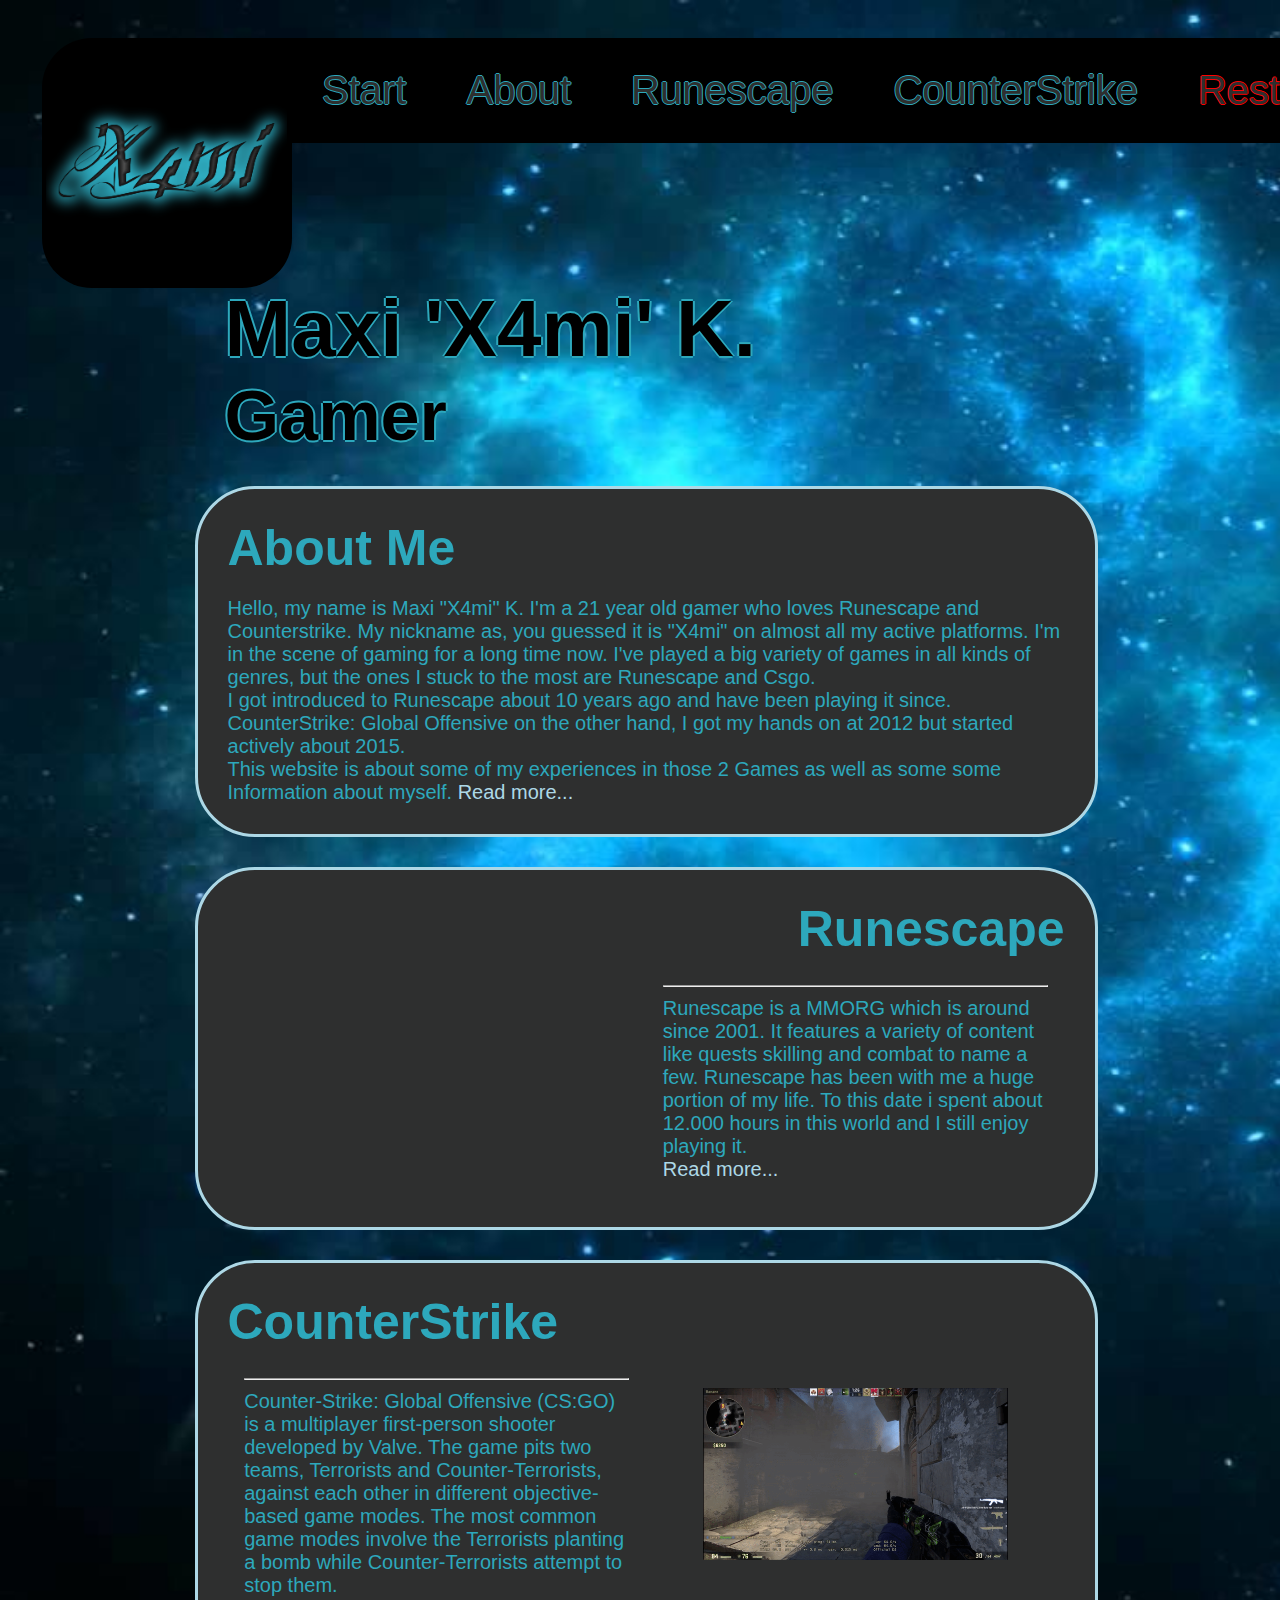
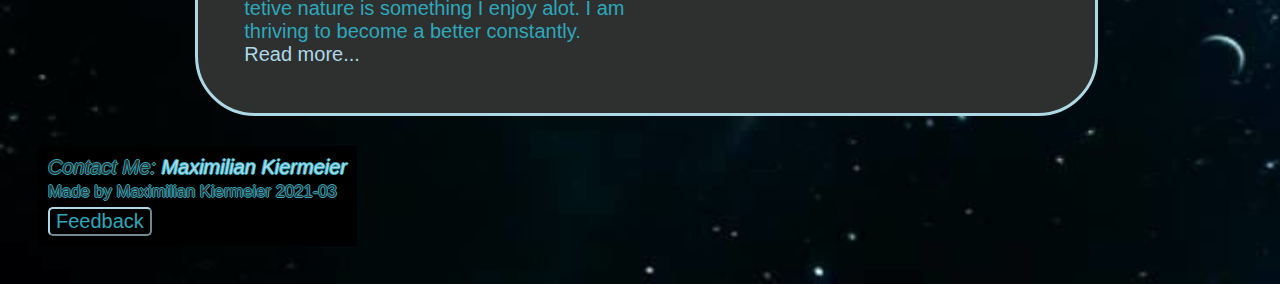
==== Homepage/index.html @ ce338a5d "Logo eingefügt und Titel angepasst" ====
<!DOCTYPE html>
<html lang="de">
<head>
    <meta charset="UTF-8">
    <meta name="Author" content="Maximilian Kiermeier">
    <title>X4mi Start</title>
    <base href="index.html">
    <link rel="stylesheet" href="style.css">
    <link rel="icon" type="image/gif" href="src/logoklein.ico">
    <style type="text/css">
        html {
            background-image: url('src/mainbackground.jpg'); 
            background-size: cover;
            background-repeat: no-repeat;
        }

        h4{
            margin-top: 0px;
        }

        p {
            margin-bottom: 0px;
        }

        embed{
        width: 100%;
        }
    </style>
</head>
<body>
    <header>
        <audio id="audio_play">
            <source src="src/about/epic.mp3" type="audio/mpeg"/>
        </audio>
        <img src="src/logo.png" alt="Logo X4mi" width="250" height="250" onClick="play()" class="logo">
        <script>
            function play()
            {
            document.getElementById('audio_play').play();
            showContent();
            }
        </script>
        <aside>
            <nav class="vertical nav">
                <menu class="menubar">
                    <li class="menubarli"><a href="index.html">Start</a></li>
                    <li class="menubarli"><a href="about.html">About</a></li>
                    <li class="menubarli"> <a href="runescape.html">Runescape</a></li>
                    <li class="menubarli"><a href="csgo.html">CounterStrike</a></li>
                    <li class="menubarli" id="restliche"><a href="restlicheElemente.html">RestlicheElemente</a></li>
                </menu>
            </nav>
        </aside>
    </header>
    <main>
        <article>
            <hgroup class="mainheading">
                <h1>Maxi 'X4mi' K.</h1>
                <h3>Gamer</h3>
            </hgroup>
            <section class="inlineDisplay">
                <h4>About Me</h4>
                <div>
                    <p>Hello, my name is Maxi "X4mi" K. I'm a 21 year old gamer who loves Runescape and Counterstrike. My nickname as, you guessed it is "X4mi" on almost all my active platforms. 
                    I'm in the scene of gaming for a long time now. I've played a big variety of games in all kinds of genres, but the ones I stuck to the most are Runescape and Csgo. 
                    <br>
                    I got introduced to Runescape about 10 years ago and have been playing it since. 
                    <br>
                    CounterStrike: Global Offensive on the other hand, I got my hands on at 2012 but started actively about 2015. 
                    <br>
                    This website is about some of my experiences in those 2 Games as well as some some Information about myself.
                    <a href="about.html">Read more...</a>
                    </p>
                </div>
            </section>
            <section class="inlineDisplay">
                <h4 class="righth">Runescape</h4>
                <div>
                    <div>
                        <figure>
                            <embed src="src/runescape/rsgif.gif">    
                        </figure>               
                    </div>
                    <div> 
                        <hr>
                        Runescape is a MMORG which is around since 2001. It features a variety of content like quests skilling and combat to name a few. Runescape has been with me a huge portion of my life. To this date i spent about 12.000 hours in this world and I still enjoy playing it. <br>
                        <a href="runescape.html">Read more...</a>
                    </div>
                </div>
            </section>
            <section class="inlineDisplay"> 
                <h4>CounterStrike</h4>
                <div>
                    <div>
                        <hr>
                        Counter-Strike: Global Offensive (CS:GO) is a multiplayer first-person shooter developed by Valve. The game pits two teams, Terrorists and Counter-Terrorists, against each other in different objective-based game modes. The most common game modes involve the Terrorists planting a bomb while Counter-Terrorists attempt to stop them. <br>
                        tetive nature is something I enjoy alot. I am thriving to become a better constantly. <br>
                        <a href="csgo.html">Read more...</a>
                    </div> 
                    <div>
                        <figure>
                            <embed src="src/csgo/csgogif.gif" id="csgogif">
                        </figure>
                    </div>
                </div>
            </section>
        </article>
    </main>
    <footer>
        <address>
        Contact Me:
        <a href="mailto:maximilian.kiermeier@hof-university.de">Maximilian Kiermeier</a>
        </address>
        <small>Made by Maximilian Kiermeier <time>2021-03</time></small> 
        <br>
        <button id="open-feedback">Feedback</button>
    </footer>
    <dialog id="feedback" >
        <!-- im Webserver später mal als Post implementieren-->
        <form onsubmit="alert('Thank you!')" id="feedbackform">
        <fieldset>
            <legend class="mainheading">Feedback</legend>    
            <div>
                <table>
                    <tbody> 
                        <tr>
                            <th>Last Name</th>
                            <td>     
                                <input type="text"></input>
                            </td>
                        </tr>
                        <tr>
                            <th>First Name</th>
                            <td>     
                                <input type="text"></input>
                            </td>
                        </tr>
                        <tr>
                            <th>Experience</th>
                            <td>                                   
                                <select>
                                    <optgroup label="worst"></optgroup>
                                    <option>1</option>
                                    <option>2</option>
                                    <option>3</option>
                                    <option>4</option>
                                    <option>5</option>
                                    <optgroup label="best"></optgroup>
                                </select>
                            </td>
                        </tr>
                        <tr>
                            <th>The Topic</th>
                            <td>     
                                <input list="choice">   
                                    <datalist id="choice">
                                        <option>Design</option>
                                        <option>Content</option>
                                    </datalist>
                                </input>
                            </td>
                        </tr>
                    </tbody>
                  </table>
                  <div>
                    <label id="textlabel"><strong>Feedback</strong></label>
                    <textarea maxlength="300" id="textarea"></textarea>
                    <progress max="100" value="0" id="progress"></progress>
                    <output id=count></output> characters left
                  </div>
            </div>
           </fieldset> 
           <button id="send" type="submit">send</button>
           <button id="clear" type="reset">clear</button> 
           <button id="close-feedback" type="reset">back</button>	
           </form>
    </dialog>
    <div>
        <template>
            <h4 style="position: absolute; top: 45px; z-index: 10; margin-left: 40px;">Got ya!</h4>
        </template>
        <script src="feedback.js"></script>
        <!-- Button ausblenden ohne JS-->
        <noscript>
            <style type="text/css">
                #open-feedback {
                    display: none;
                }
            </style>
        <noscript>
    </div>
</body>
</html>
---- Homepage/style.css ----
#restliche a{
    text-shadow: -1px 0 red, 0 1px red, 1px 0 red, 0 -1px red;
}

#restliche a:hover {
    color: red;
} 

.menubarli{
    list-style-type: none;
    margin: 30px;
    display: inline;
}

.mainheading{
    font-size: 60px;
    color: black;
    text-shadow: -2px 0 rgba(45,168,188,255), 0 2px rgba(45,168,188,255), 2px 0 rgba(45,168,188,255), 0 -2px rgba(45,168,188,255);
    margin: 30px;
}

.mainheading h1 {
    margin: 0;
    font-size: 80px;
}

.mainheading h3 {
    margin: 0;
}

.logo {
    border-bottom-right-radius: 50px ;
    border-bottom-left-radius: 50px;
    border-top-left-radius: 50px;
}

.logo:hover {
    opacity: 100%;
    cursor: pointer;
}

h4{
    font-size: 50px;
    margin: 0px;
}

h5{
    margin-top: 0px;
    margin-bottom: 0px;
    font-size: 30px;
    text-decoration: 3px underline;
    text-decoration-color: lightblue ;
}

h6 {
    font-size: 30px;
    margin-top: 20px;
    margin-bottom: 20px;
}

.righth {
    text-align: right;
}

.inlineDisplay {
    overflow: hidden;
}

.inlineDisplay div div {
    margin: 2%;
    width: 46%;
    float: left;
}

.inlineDisplay div div div {
    float: none;
}

.menubarli a {
    font-size: 40px;
    color: rgba(46,47,47,255);
    text-shadow: -1px 0 rgba(45,168,188,255), 0 1px rgba(45,168,188,255), 1px 0 rgba(45,168,188,255), 0 -1px rgba(45,168,188,255);
    text-decoration: none;
}

.menubarli a:hover {
    color: rgba(45,168,188,255);
    text-decoration: none;
} 
     
a:hover {
    color: rgba(45,168,188,255);
    text-decoration: underline;
    text-decoration-color: rgba(45,168,188,255) ;
}   
a:active, .menubarli a:active {
    color:aqua;
}

a{
    color: lightblue;
    text-decoration: none;
}

details{
    width: max-content;
    font-size: 20px;
    margin-top: 10px;
    margin-bottom: 10px;
    }

details summary:hover{
    cursor: pointer;
    color: aqua;
}

menu {
    background: black;
    padding-inline-start: 0;
    display:flex; 
    flex-direction:row;
    margin: 0px;
    border-top-right-radius: 50px ;
    border-bottom-right-radius: 50px;
}

header {
    position: sticky;
    top: -1px;
    margin-left: 4px;
    z-index: 10;
    width: fit-content;
}

aside {
    display: inline-block;
    position: absolute;
}

main {
    width: 75%;
    margin-left: 13%;
    margin-top: -40px;
}

section, dialog {
    background:  rgba(46,47,47,255);
    border: 3px solid lightblue;
    border-radius: 60px;
    padding: 30px;
    margin-bottom: 30px;
}
article {
    background: rgba(46,47,47,255);
    background-color: transparent;
}
footer {
    background: black;
    color: rgba(46,47,47,255);
    text-shadow: -1px 0 rgba(45,168,188,255), 0 1px rgba(45,168,188,255), 1px 0 rgba(45,168,188,255), 0 -1px rgba(45,168,188,255);
    font-size: 20px;
    width: max-content;
    margin-top: 30px;
    padding: 10px;

}
html, dialog{
    font-family: sans-serif;
    font-size: 20px;
    padding: 30px;
    color: rgba(45,168,188,255);
}

dialog {
    position: absolute;
    bottom: -1020px;
    margin-left: 20%;
    width: max-content;
    height: max-content;
    z-index: 10;
    border-radius: 0px;
    background-color: black;
    border-color: rgba(45,168,188,255);
}

#feedback legend {
   margin-bottom: 5px;
}

#feedback table{
    width: 100%;
}

#feedback th {
    text-align: right;
    margin-bottom: 15px;
}

#feedback td {
    margin-bottom: 15px;
} 

#textlabel {
    margin-top: 20px;
    margin-bottom: 10px;
    width: 100%;
    display: block;
}

progress {
    width: 100%;
}

textarea {
    width: 100%;
    resize: none;
    height: 110px;
}

button, input, textarea, select {
    background-color: lightblue;
}

button {
    margin-top: 5px;
    border-radius: 5px;
    border-color: lightblue;
    background-color: black;
    color: rgba(45,168,188,255);
    font-size: 20px;
}

button:hover{
    background-color: lightblue;
    color: black;
}
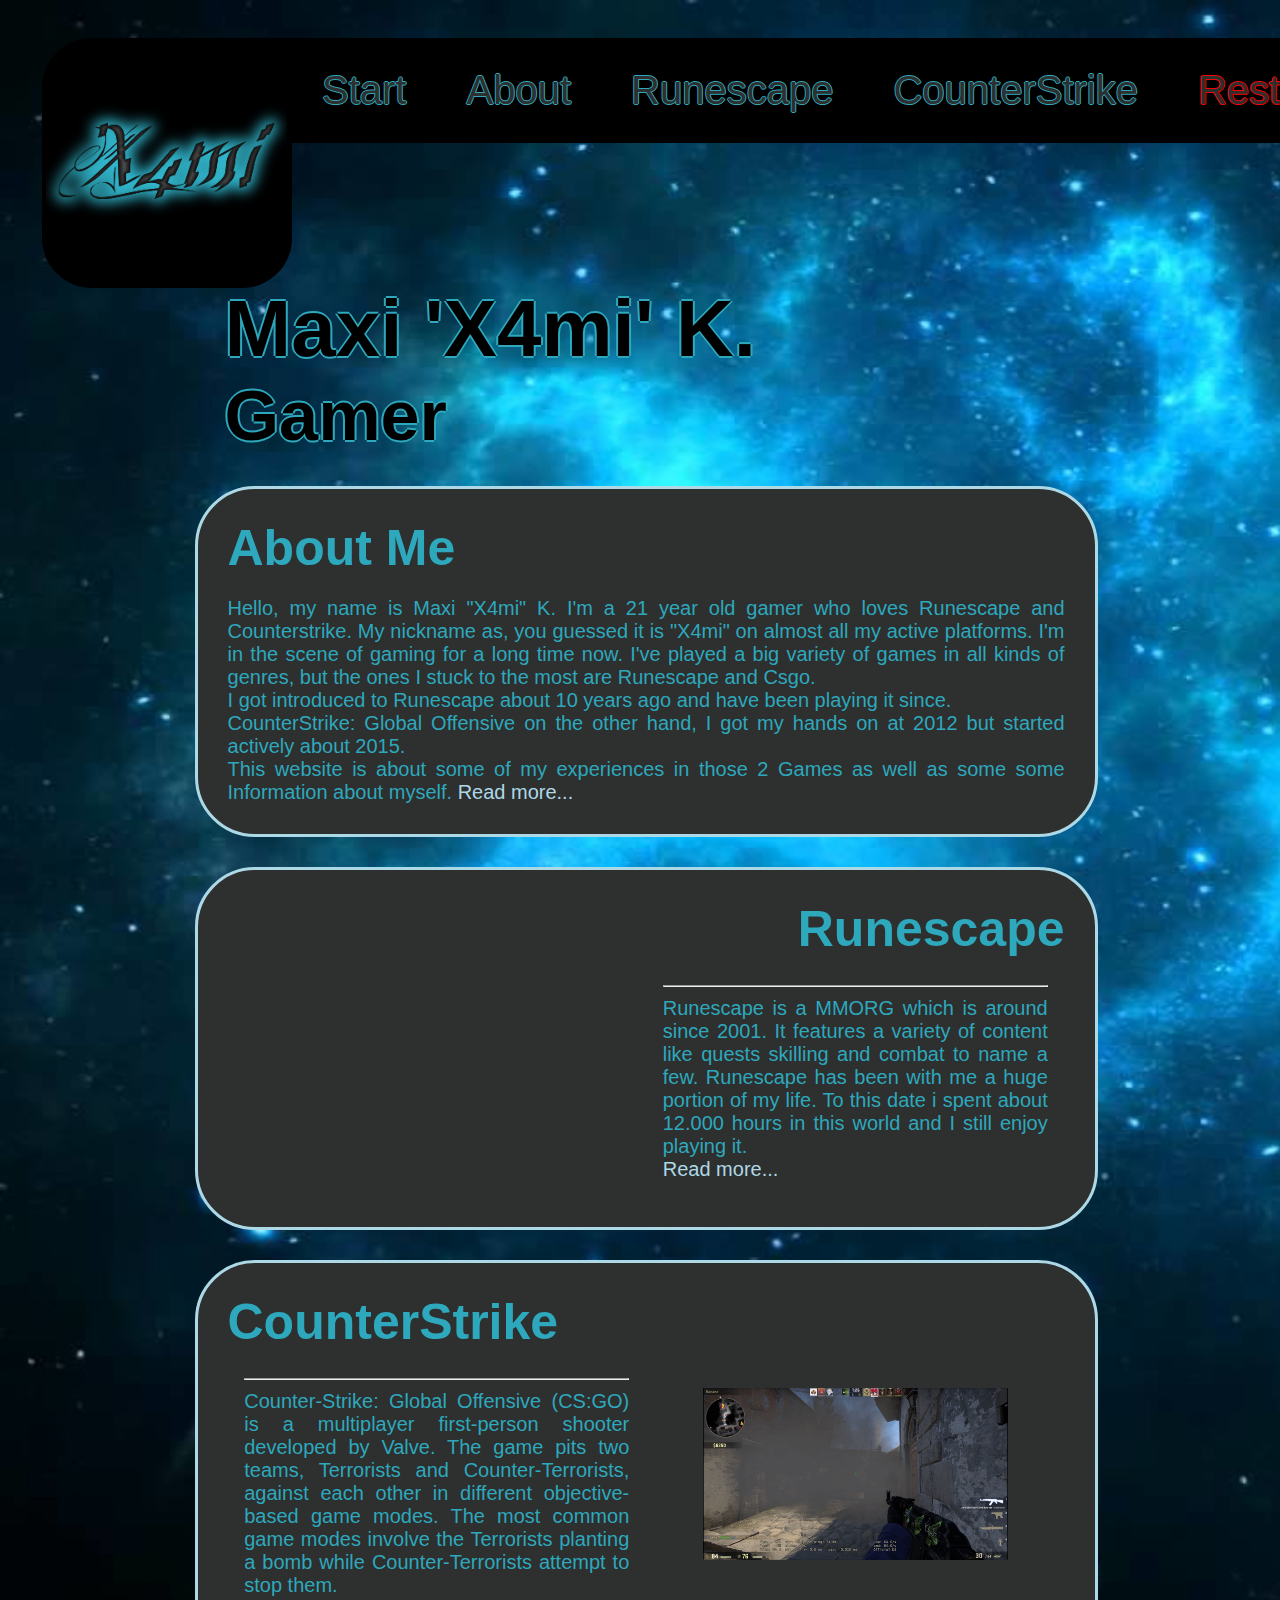
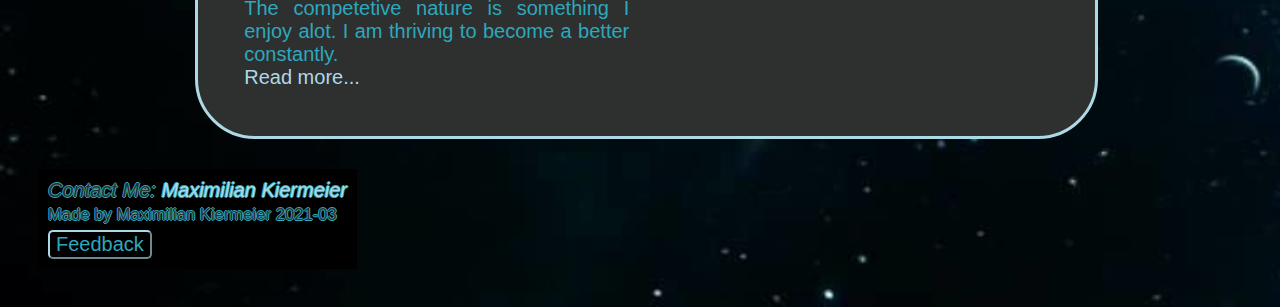
==== commit 80497de1: "Typo" ====
--- a/Homepage/index.html
+++ b/Homepage/index.html
@@ -94,7 +94,7 @@
                     <div>
                         <hr>
                         Counter-Strike: Global Offensive (CS:GO) is a multiplayer first-person shooter developed by Valve. The game pits two teams, Terrorists and Counter-Terrorists, against each other in different objective-based game modes. The most common game modes involve the Terrorists planting a bomb while Counter-Terrorists attempt to stop them. <br>
-                        tetive nature is something I enjoy alot. I am thriving to become a better constantly. <br>
+                        The competetive nature is something I enjoy alot. I am thriving to become a better constantly. <br>
                         <a href="csgo.html">Read more...</a>
                     </div> 
                     <div>
--- a/Homepage/style.css
+++ b/Homepage/style.css
@@ -104,7 +104,7 @@
 }
 
 details{
-    width: max-content;
+    width: fit-content;
     font-size: 20px;
     margin-top: 10px;
     margin-bottom: 10px;
@@ -150,6 +150,7 @@
     border-radius: 60px;
     padding: 30px;
     margin-bottom: 30px;
+    text-align: justify;
 }
 article {
     background: rgba(46,47,47,255);
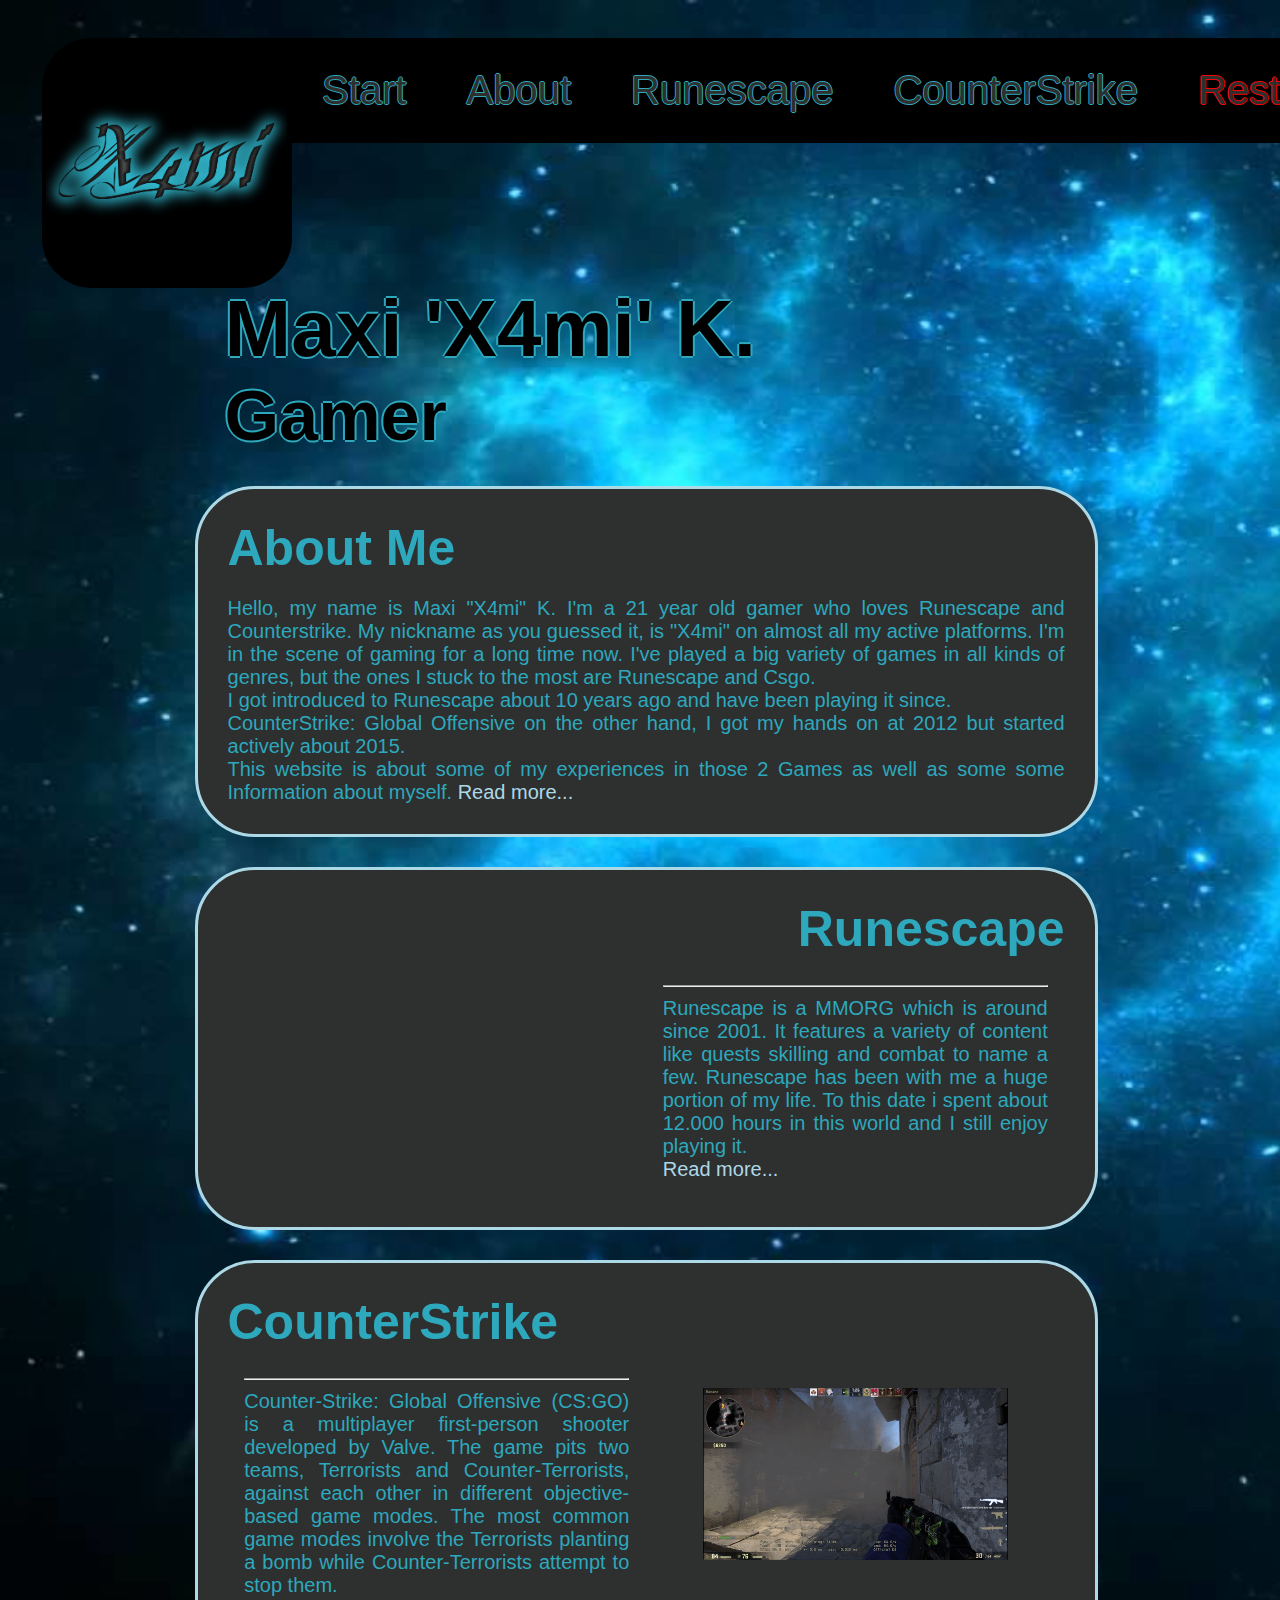
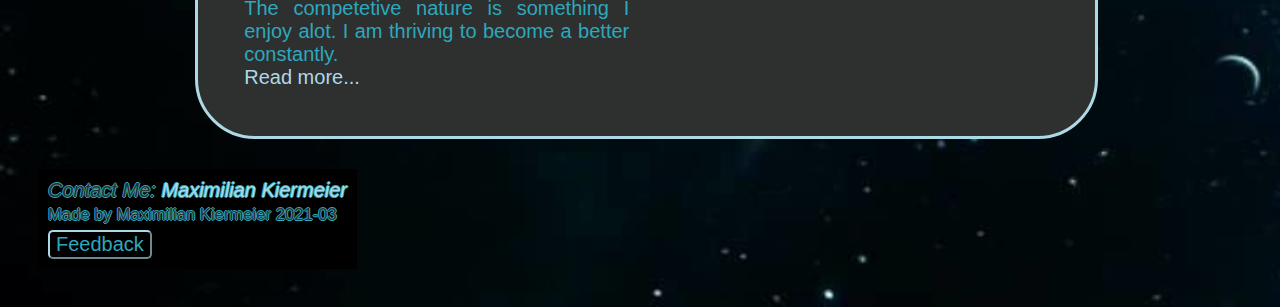
==== commit 12dc54da: "typo" ====
--- a/Homepage/index.html
+++ b/Homepage/index.html
@@ -1,5 +1,6 @@
 <!DOCTYPE html>
 <html lang="de">
+
 <head>
     <meta charset="UTF-8">
     <meta name="Author" content="Maximilian Kiermeier">
@@ -9,12 +10,12 @@
     <link rel="icon" type="image/gif" href="src/logoklein.ico">
     <style type="text/css">
         html {
-            background-image: url('src/mainbackground.jpg'); 
+            background-image: url('src/mainbackground.jpg');
             background-size: cover;
             background-repeat: no-repeat;
         }
 
-        h4{
+        h4 {
             margin-top: 0px;
         }
 
@@ -22,22 +23,22 @@
             margin-bottom: 0px;
         }
 
-        embed{
-        width: 100%;
+        embed {
+            width: 100%;
         }
     </style>
 </head>
+
 <body>
     <header>
         <audio id="audio_play">
-            <source src="src/about/epic.mp3" type="audio/mpeg"/>
+            <source src="src/about/epic.mp3" type="audio/mpeg" />
         </audio>
         <img src="src/logo.png" alt="Logo X4mi" width="250" height="250" onClick="play()" class="logo">
         <script>
-            function play()
-            {
-            document.getElementById('audio_play').play();
-            showContent();
+            function play() {
+                document.getElementById('audio_play').play();
+                showContent();
             }
         </script>
         <aside>
@@ -61,15 +62,19 @@
             <section class="inlineDisplay">
                 <h4>About Me</h4>
                 <div>
-                    <p>Hello, my name is Maxi "X4mi" K. I'm a 21 year old gamer who loves Runescape and Counterstrike. My nickname as, you guessed it is "X4mi" on almost all my active platforms. 
-                    I'm in the scene of gaming for a long time now. I've played a big variety of games in all kinds of genres, but the ones I stuck to the most are Runescape and Csgo. 
-                    <br>
-                    I got introduced to Runescape about 10 years ago and have been playing it since. 
-                    <br>
-                    CounterStrike: Global Offensive on the other hand, I got my hands on at 2012 but started actively about 2015. 
-                    <br>
-                    This website is about some of my experiences in those 2 Games as well as some some Information about myself.
-                    <a href="about.html">Read more...</a>
+                    <p>Hello, my name is Maxi "X4mi" K. I'm a 21 year old gamer who loves Runescape and Counterstrike.
+                        My nickname as you guessed it, is "X4mi" on almost all my active platforms.
+                        I'm in the scene of gaming for a long time now. I've played a big variety of games in all kinds
+                        of genres, but the ones I stuck to the most are Runescape and Csgo.
+                        <br>
+                        I got introduced to Runescape about 10 years ago and have been playing it since.
+                        <br>
+                        CounterStrike: Global Offensive on the other hand, I got my hands on at 2012 but started
+                        actively about 2015.
+                        <br>
+                        This website is about some of my experiences in those 2 Games as well as some some Information
+                        about myself.
+                        <a href="about.html">Read more...</a>
                     </p>
                 </div>
             </section>
@@ -78,25 +83,31 @@
                 <div>
                     <div>
                         <figure>
-                            <embed src="src/runescape/rsgif.gif">    
-                        </figure>               
-                    </div>
-                    <div> 
+                            <embed src="src/runescape/rsgif.gif">
+                        </figure>
+                    </div>
+                    <div>
                         <hr>
-                        Runescape is a MMORG which is around since 2001. It features a variety of content like quests skilling and combat to name a few. Runescape has been with me a huge portion of my life. To this date i spent about 12.000 hours in this world and I still enjoy playing it. <br>
+                        Runescape is a MMORG which is around since 2001. It features a variety of content like quests
+                        skilling and combat to name a few. Runescape has been with me a huge portion of my life. To this
+                        date i spent about 12.000 hours in this world and I still enjoy playing it. <br>
                         <a href="runescape.html">Read more...</a>
                     </div>
                 </div>
             </section>
-            <section class="inlineDisplay"> 
+            <section class="inlineDisplay">
                 <h4>CounterStrike</h4>
                 <div>
                     <div>
                         <hr>
-                        Counter-Strike: Global Offensive (CS:GO) is a multiplayer first-person shooter developed by Valve. The game pits two teams, Terrorists and Counter-Terrorists, against each other in different objective-based game modes. The most common game modes involve the Terrorists planting a bomb while Counter-Terrorists attempt to stop them. <br>
-                        The competetive nature is something I enjoy alot. I am thriving to become a better constantly. <br>
+                        Counter-Strike: Global Offensive (CS:GO) is a multiplayer first-person shooter developed by
+                        Valve. The game pits two teams, Terrorists and Counter-Terrorists, against each other in
+                        different objective-based game modes. The most common game modes involve the Terrorists planting
+                        a bomb while Counter-Terrorists attempt to stop them. <br>
+                        The competetive nature is something I enjoy alot. I am thriving to become a better constantly.
+                        <br>
                         <a href="csgo.html">Read more...</a>
-                    </div> 
+                    </div>
                     <div>
                         <figure>
                             <embed src="src/csgo/csgogif.gif" id="csgogif">
@@ -108,72 +119,72 @@
     </main>
     <footer>
         <address>
-        Contact Me:
-        <a href="mailto:maximilian.kiermeier@hof-university.de">Maximilian Kiermeier</a>
+            Contact Me:
+            <a href="mailto:maximilian.kiermeier@hof-university.de">Maximilian Kiermeier</a>
         </address>
-        <small>Made by Maximilian Kiermeier <time>2021-03</time></small> 
+        <small>Made by Maximilian Kiermeier <time>2021-03</time></small>
         <br>
         <button id="open-feedback">Feedback</button>
     </footer>
-    <dialog id="feedback" >
+    <dialog id="feedback">
         <!-- im Webserver später mal als Post implementieren-->
         <form onsubmit="alert('Thank you!')" id="feedbackform">
-        <fieldset>
-            <legend class="mainheading">Feedback</legend>    
-            <div>
-                <table>
-                    <tbody> 
-                        <tr>
-                            <th>Last Name</th>
-                            <td>     
-                                <input type="text"></input>
-                            </td>
-                        </tr>
-                        <tr>
-                            <th>First Name</th>
-                            <td>     
-                                <input type="text"></input>
-                            </td>
-                        </tr>
-                        <tr>
-                            <th>Experience</th>
-                            <td>                                   
-                                <select>
-                                    <optgroup label="worst"></optgroup>
-                                    <option>1</option>
-                                    <option>2</option>
-                                    <option>3</option>
-                                    <option>4</option>
-                                    <option>5</option>
-                                    <optgroup label="best"></optgroup>
-                                </select>
-                            </td>
-                        </tr>
-                        <tr>
-                            <th>The Topic</th>
-                            <td>     
-                                <input list="choice">   
+            <fieldset>
+                <legend class="mainheading">Feedback</legend>
+                <div>
+                    <table>
+                        <tbody>
+                            <tr>
+                                <th>Last Name</th>
+                                <td>
+                                    <input type="text"></input>
+                                </td>
+                            </tr>
+                            <tr>
+                                <th>First Name</th>
+                                <td>
+                                    <input type="text"></input>
+                                </td>
+                            </tr>
+                            <tr>
+                                <th>Experience</th>
+                                <td>
+                                    <select>
+                                        <optgroup label="worst"></optgroup>
+                                        <option>1</option>
+                                        <option>2</option>
+                                        <option>3</option>
+                                        <option>4</option>
+                                        <option>5</option>
+                                        <optgroup label="best"></optgroup>
+                                    </select>
+                                </td>
+                            </tr>
+                            <tr>
+                                <th>The Topic</th>
+                                <td>
+                                    <input list="choice">
                                     <datalist id="choice">
                                         <option>Design</option>
                                         <option>Content</option>
                                     </datalist>
-                                </input>
-                            </td>
-                        </tr>
-                    </tbody>
-                  </table>
-                  <div>
-                    <label id="textlabel"><strong>Feedback</strong></label>
-                    <textarea maxlength="300" id="textarea"></textarea>
-                    <progress max="100" value="0" id="progress"></progress>
-                    <output id=count></output> characters left
-                  </div>
-            </div>
-           </fieldset> 
-           <button id="send" type="submit">send</button>
-           <button id="clear" type="reset">clear</button> 
-           <button id="close-feedback" type="reset">back</button>	
-           </form>
+                                    </input>
+                                </td>
+                            </tr>
+                        </tbody>
+                    </table>
+                    <div>
+                        <label id="textlabel"><strong>Feedback</strong></label>
+                        <textarea maxlength="300" id="textarea"></textarea>
+                        <progress max="100" value="0" id="progress"></progress>
+                        <output id=count></output> characters left
+                    </div>
+                </div>
+            </fieldset>
+            <button id="send" type="submit">send</button>
+            <button id="clear" type="reset">clear</button>
+            <button id="close-feedback" type="reset">back</button>
+        </form>
     </dialog>
     <div>
         <template>
@@ -187,7 +198,8 @@
                     display: none;
                 }
             </style>
-        <noscript>
+            <noscript>
     </div>
 </body>
-</html>
+
+</html>--- a/Homepage/style.css
+++ b/Homepage/style.css
@@ -1,22 +1,21 @@
-
-#restliche a{
+#restliche a {
     text-shadow: -1px 0 red, 0 1px red, 1px 0 red, 0 -1px red;
 }
 
 #restliche a:hover {
     color: red;
-} 
-
-.menubarli{
+}
+
+.menubarli {
     list-style-type: none;
     margin: 30px;
     display: inline;
 }
 
-.mainheading{
+.mainheading {
     font-size: 60px;
     color: black;
-    text-shadow: -2px 0 rgba(45,168,188,255), 0 2px rgba(45,168,188,255), 2px 0 rgba(45,168,188,255), 0 -2px rgba(45,168,188,255);
+    text-shadow: -2px 0 rgba(45, 168, 188, 255), 0 2px rgba(45, 168, 188, 255), 2px 0 rgba(45, 168, 188, 255), 0 -2px rgba(45, 168, 188, 255);
     margin: 30px;
 }
 
@@ -30,7 +29,7 @@
 }
 
 .logo {
-    border-bottom-right-radius: 50px ;
+    border-bottom-right-radius: 50px;
     border-bottom-left-radius: 50px;
     border-top-left-radius: 50px;
 }
@@ -40,17 +39,17 @@
     cursor: pointer;
 }
 
-h4{
+h4 {
     font-size: 50px;
     margin: 0px;
 }
 
-h5{
+h5 {
     margin-top: 0px;
     margin-bottom: 0px;
     font-size: 30px;
     text-decoration: 3px underline;
-    text-decoration-color: lightblue ;
+    text-decoration-color: lightblue;
 }
 
 h6 {
@@ -79,38 +78,39 @@
 
 .menubarli a {
     font-size: 40px;
-    color: rgba(46,47,47,255);
-    text-shadow: -1px 0 rgba(45,168,188,255), 0 1px rgba(45,168,188,255), 1px 0 rgba(45,168,188,255), 0 -1px rgba(45,168,188,255);
+    color: rgba(46, 47, 47, 255);
+    text-shadow: -1px 0 rgba(45, 168, 188, 255), 0 1px rgba(45, 168, 188, 255), 1px 0 rgba(45, 168, 188, 255), 0 -1px rgba(45, 168, 188, 255);
     text-decoration: none;
 }
 
 .menubarli a:hover {
-    color: rgba(45,168,188,255);
+    color: rgba(45, 168, 188, 255);
     text-decoration: none;
-} 
-     
+}
+
 a:hover {
-    color: rgba(45,168,188,255);
+    color: rgba(45, 168, 188, 255);
     text-decoration: underline;
-    text-decoration-color: rgba(45,168,188,255) ;
-}   
+    text-decoration-color: rgba(45, 168, 188, 255);
+}
+
 a:active, .menubarli a:active {
-    color:aqua;
-}
-
-a{
+    color: aqua;
+}
+
+a {
     color: lightblue;
     text-decoration: none;
 }
 
-details{
+details {
     width: fit-content;
     font-size: 20px;
     margin-top: 10px;
     margin-bottom: 10px;
-    }
-
-details summary:hover{
+}
+
+details summary:hover {
     cursor: pointer;
     color: aqua;
 }
@@ -118,10 +118,10 @@
 menu {
     background: black;
     padding-inline-start: 0;
-    display:flex; 
-    flex-direction:row;
+    display: flex;
+    flex-direction: row;
     margin: 0px;
-    border-top-right-radius: 50px ;
+    border-top-right-radius: 50px;
     border-bottom-right-radius: 50px;
 }
 
@@ -145,32 +145,34 @@
 }
 
 section, dialog {
-    background:  rgba(46,47,47,255);
+    background: rgba(46, 47, 47, 255);
     border: 3px solid lightblue;
     border-radius: 60px;
     padding: 30px;
     margin-bottom: 30px;
     text-align: justify;
 }
+
 article {
-    background: rgba(46,47,47,255);
+    background: rgba(46, 47, 47, 255);
     background-color: transparent;
 }
+
 footer {
     background: black;
-    color: rgba(46,47,47,255);
-    text-shadow: -1px 0 rgba(45,168,188,255), 0 1px rgba(45,168,188,255), 1px 0 rgba(45,168,188,255), 0 -1px rgba(45,168,188,255);
+    color: rgba(46, 47, 47, 255);
+    text-shadow: -1px 0 rgba(45, 168, 188, 255), 0 1px rgba(45, 168, 188, 255), 1px 0 rgba(45, 168, 188, 255), 0 -1px rgba(45, 168, 188, 255);
     font-size: 20px;
     width: max-content;
     margin-top: 30px;
     padding: 10px;
-
-}
-html, dialog{
+}
+
+html, dialog {
     font-family: sans-serif;
     font-size: 20px;
     padding: 30px;
-    color: rgba(45,168,188,255);
+    color: rgba(45, 168, 188, 255);
 }
 
 dialog {
@@ -182,14 +184,14 @@
     z-index: 10;
     border-radius: 0px;
     background-color: black;
-    border-color: rgba(45,168,188,255);
+    border-color: rgba(45, 168, 188, 255);
 }
 
 #feedback legend {
-   margin-bottom: 5px;
-}
-
-#feedback table{
+    margin-bottom: 5px;
+}
+
+#feedback table {
     width: 100%;
 }
 
@@ -200,7 +202,7 @@
 
 #feedback td {
     margin-bottom: 15px;
-} 
+}
 
 #textlabel {
     margin-top: 20px;
@@ -228,12 +230,11 @@
     border-radius: 5px;
     border-color: lightblue;
     background-color: black;
-    color: rgba(45,168,188,255);
-    font-size: 20px;
-}
-
-button:hover{
+    color: rgba(45, 168, 188, 255);
+    font-size: 20px;
+}
+
+button:hover {
     background-color: lightblue;
     color: black;
-}
-
+}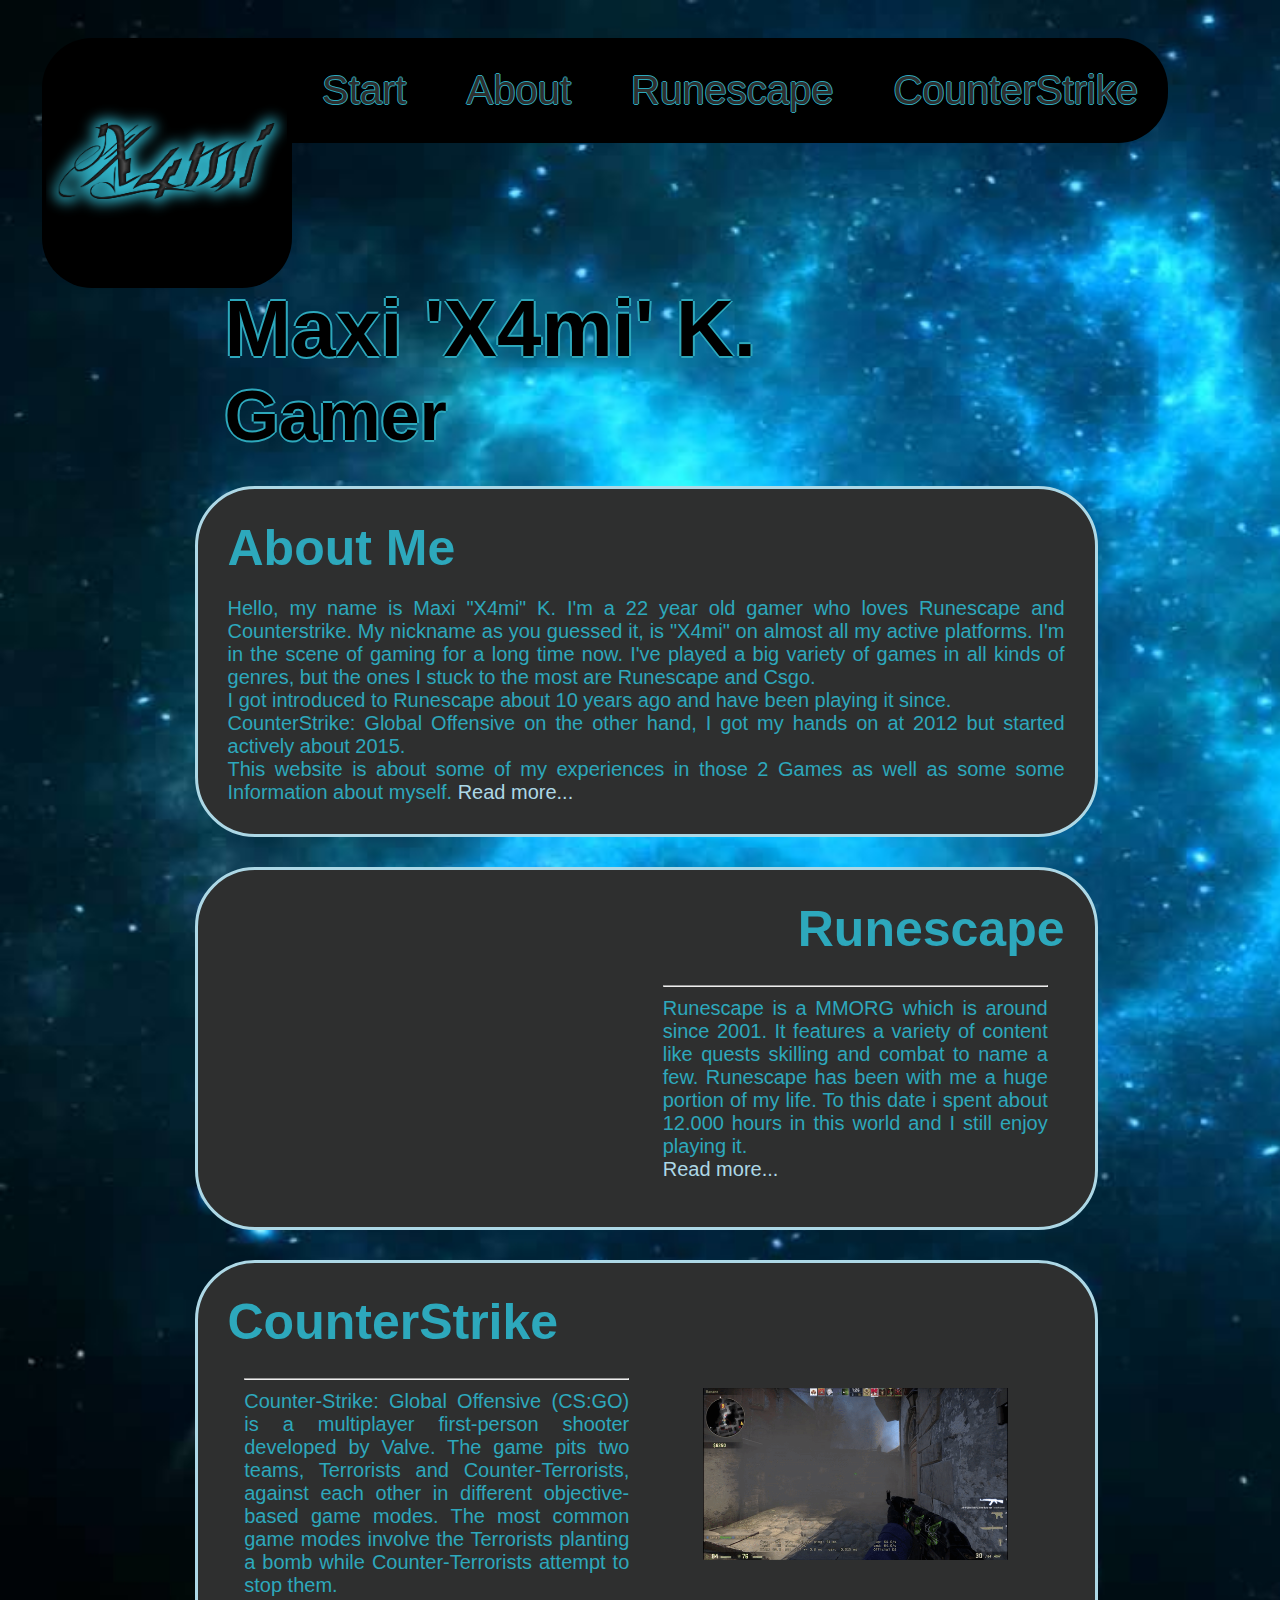
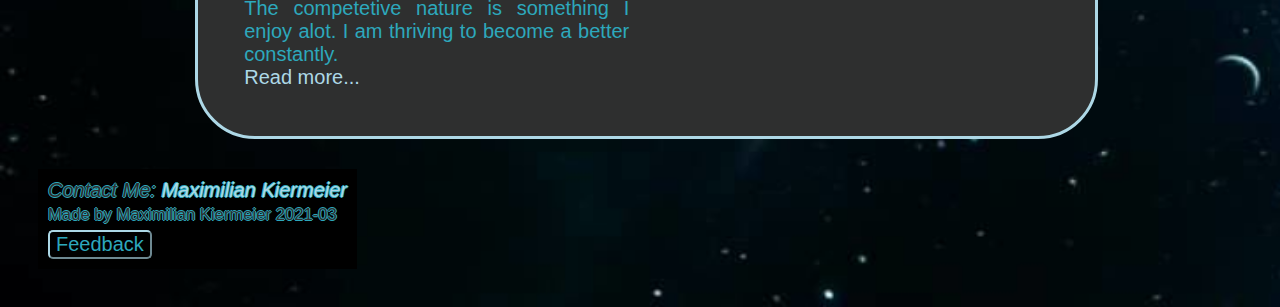
==== commit 2828749f: "Restliche Elemente entfernt" ====
--- a/Homepage/index.html
+++ b/Homepage/index.html
@@ -46,9 +46,8 @@
                 <menu class="menubar">
                     <li class="menubarli"><a href="index.html">Start</a></li>
                     <li class="menubarli"><a href="about.html">About</a></li>
-                    <li class="menubarli"> <a href="runescape.html">Runescape</a></li>
+                    <li class="menubarli"> <a href="runescape.php">Runescape</a></li>
                     <li class="menubarli"><a href="csgo.html">CounterStrike</a></li>
-                    <li class="menubarli" id="restliche"><a href="restlicheElemente.html">RestlicheElemente</a></li>
                 </menu>
             </nav>
         </aside>
@@ -56,13 +55,13 @@
     <main>
         <article>
             <hgroup class="mainheading">
-                <h1>Maxi 'X4mi' K.</h1>
+                <h1><slot>Maxi 'X4mi' K.</slot></h1>
                 <h3>Gamer</h3>
             </hgroup>
             <section class="inlineDisplay">
                 <h4>About Me</h4>
                 <div>
-                    <p>Hello, my name is Maxi "X4mi" K. I'm a 21 year old gamer who loves Runescape and Counterstrike.
+                    <p>Hello, my name is Maxi "X4mi" K. I'm a 22 year old gamer who loves Runescape and Counterstrike.
                         My nickname as you guessed it, is "X4mi" on almost all my active platforms.
                         I'm in the scene of gaming for a long time now. I've played a big variety of games in all kinds
                         of genres, but the ones I stuck to the most are Runescape and Csgo.
@@ -91,7 +90,7 @@
                         Runescape is a MMORG which is around since 2001. It features a variety of content like quests
                         skilling and combat to name a few. Runescape has been with me a huge portion of my life. To this
                         date i spent about 12.000 hours in this world and I still enjoy playing it. <br>
-                        <a href="runescape.html">Read more...</a>
+                        <a href="runescape.php">Read more...</a>
                     </div>
                 </div>
             </section>
@@ -124,7 +123,7 @@
         </address>
         <small>Made by Maximilian Kiermeier <time>2021-03</time></small>
         <br>
-        <button id="open-feedback">Feedback</button>
+        <button id="open-feedback" onclick="openDialog()">Feedback</button>
     </footer>
     <dialog id="feedback">
         <!-- im Webserver später mal als Post implementieren-->
@@ -183,7 +182,7 @@
             </fieldset>
             <button id="send" type="submit">send</button>
             <button id="clear" type="reset">clear</button>
-            <button id="close-feedback" type="reset">back</button>
+            <button id="close-feedback" onclick="closeDialog()" type="reset">close</button>
         </form>
     </dialog>
     <div>
--- a/Homepage/style.css
+++ b/Homepage/style.css
@@ -176,8 +176,7 @@
 }
 
 dialog {
-    position: absolute;
-    bottom: -1020px;
+    bottom: 50px;
     margin-left: 20%;
     width: max-content;
     height: max-content;
